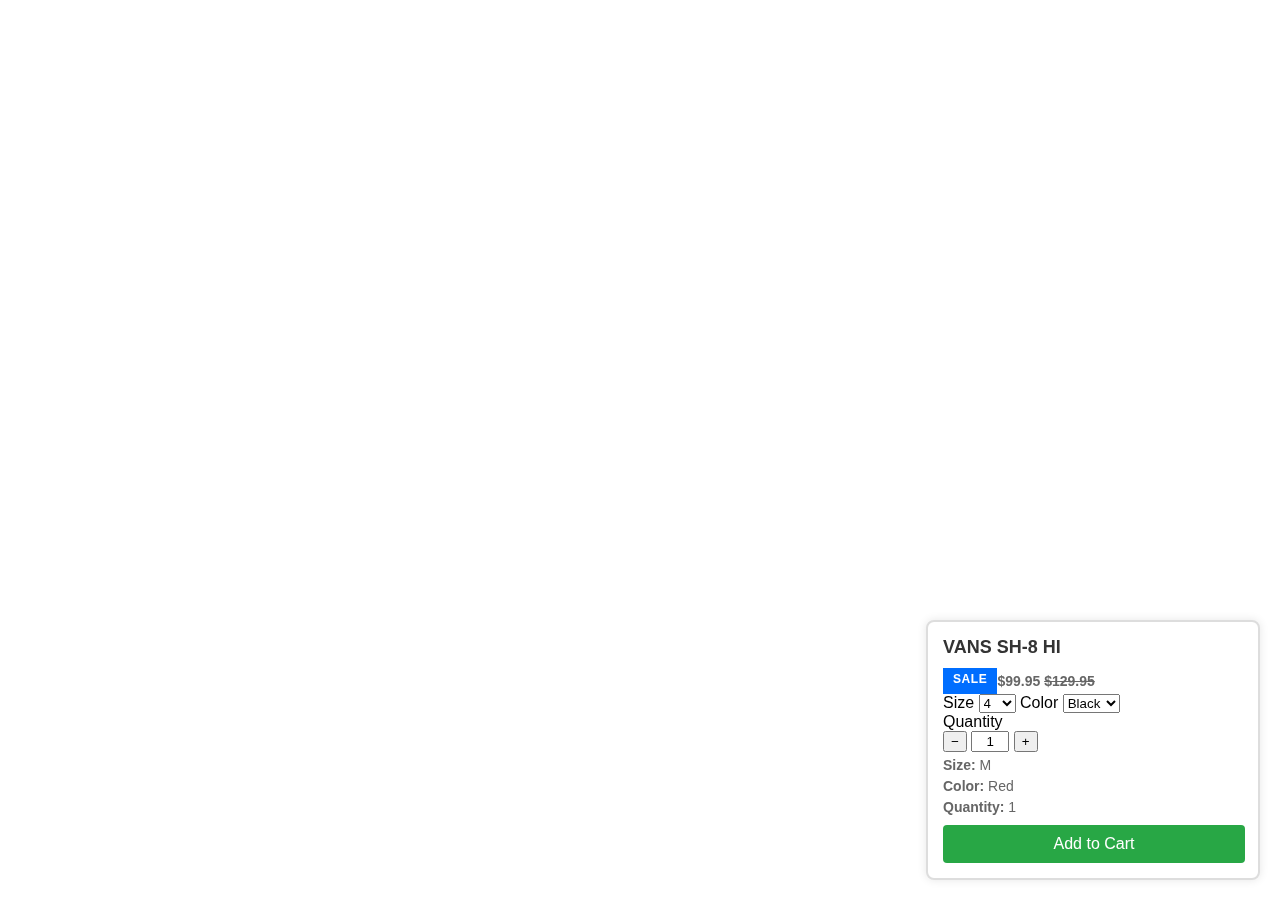
==== index.html @ 7957871f "Product v1" ====
<!DOCTYPE html>
<html lang="en">
<head>
    <meta charset="UTF-8">
    <meta name="viewport" content="width=device-width, initial-scale=1.0">
    <title>VANS SH-8 HI - Posh</title>
</head>
<style>
    body {
        font-family: Arial, sans-serif;
        margin: 0;
        padding: 0;
        box-sizing: border-box;
    }

    /* Estilos do pop-up */
    .popup {
        position: fixed;
        bottom: 20px;
        right: 20px;
        width: 300px;
        background-color: #fff;
        border: 2px solid #ddd;
        border-radius: 8px;
        box-shadow: 0px 0px 10px rgba(0, 0, 0, 0.1);
        padding: 15px;
        z-index: 1000;
    }

    .popup h2 {
        font-size: 18px;
        margin: 0 0 10px 0;
        color: #333;
    }

    .popup p {
        font-size: 14px;
        margin: 5px 0;
        color: #666;
    }

    .popup .product-info {
        margin-bottom: 10px;
    }

    .popup .add-to-cart {
        display: block;
        width: 94%;
        text-align: center;
        background-color: #28a745;
        color: #fff;
        padding: 10px;
        border: none;
        border-radius: 4px;
        cursor: pointer;
        text-decoration: none;
    }

    .popup .add-to-cart:hover {
        background-color: #218838;
    }

    .product-tag {
        font-size: .875em;
        font-weight: 700;
        letter-spacing: .6px;
        text-transform: uppercase;
        display: inline-block;
        font-size: .75em;
        background-color: #006eff;
        color: #fff;
        padding: 4px 10px;
    }

    /* Estilos responsivos */
    @media (max-width: 600px) {
        .popup {
            width: 100%;
            bottom: 0;
            right: 0;
            left: 0;
            margin: 0;
            border-radius: 0;
        }
    }
</style>

<body>
    <div class="popup">
        
        <h2>VANS SH-8 HI</h2>
        <div style="display:inline-flex">
            <div class="product-tag">Sale</div>
            <p><strong> $99.95 <s>$129.95</s></p></strong>
        </div>

        <div class="selector-wrapper js product-form__item">
            <label>Size</label>
                <select class="single-option-selector single-option-selector-product-template product-form__input" id="SingleOptionSelector-0" data-name="Size" data-index="option1">
                
                    <option value="4" selected="selected">4</option>
                    <option value="5">5</option>
                    <option value="6">6</option>
                    <option value="7">7</option>
                    <option value="8">8</option>
                    <option value="9">9</option>
                    <option value="10">10</option>
                    <option value="11">11</option>
                    <option value="12">12</option>
                    <option value="14">14</option>
                
                </select>

                <label>Color</label>
                <select class="single-option-selector single-option-selector-product-template product-form__input" id="SingleOptionSelector-0" data-name="Size" data-index="option1">
                
                    <option value="4" selected="selected">Black</option>
                    <option value="5">White</option>
                
                </select>
                <div class="product-form__item product-form__item--quantity">
                    <label>Quantity</label>
                    <div>
                        <button type="button">
                          <span>−</span>
                        </button>
                            <input type="text" value="1" style="width: 10%; text-align: center;">
                        <button type="button">
                          <span>+</span>
                        </button>
                    </div>
                </div>
        </div>
        
        <div class="product-info">
            <p><strong>Size:</strong> M</p>
            <p><strong>Color:</strong> Red</p>
            <p><strong>Quantity:</strong> 1</p>
        </div>
        <a href="#" class="add-to-cart">Add to Cart</a>
    </div>
</body>
</html>
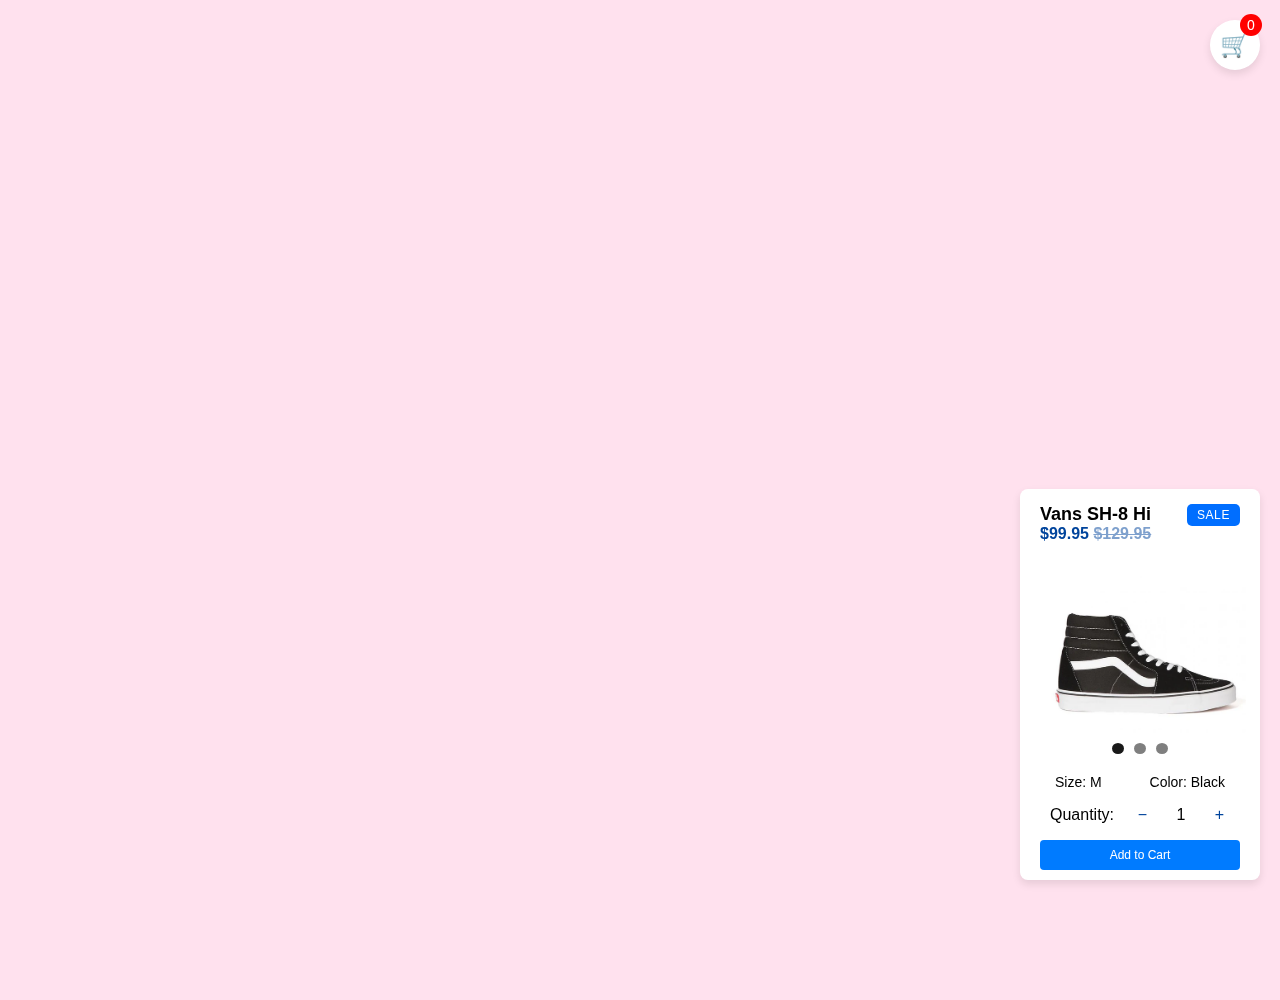
==== commit 30cb6cbc: "tela teste renomeada para principal" ====
--- a/index.html
+++ b/index.html
@@ -3,141 +3,89 @@
 <head>
     <meta charset="UTF-8">
     <meta name="viewport" content="width=device-width, initial-scale=1.0">
-    <title>VANS SH-8 HI - Posh</title>
+    <title>VANS SH-8 HI</title>
+    <link rel="stylesheet" href="https://cdnjs.cloudflare.com/ajax/libs/font-awesome/6.5.0/css/all.min.css">
+
 </head>
-<style>
-    body {
-        font-family: Arial, sans-serif;
-        margin: 0;
-        padding: 0;
-        box-sizing: border-box;
-    }
 
-    /* Estilos do pop-up */
-    .popup {
-        position: fixed;
-        bottom: 20px;
-        right: 20px;
-        width: 300px;
-        background-color: #fff;
-        border: 2px solid #ddd;
-        border-radius: 8px;
-        box-shadow: 0px 0px 10px rgba(0, 0, 0, 0.1);
-        padding: 15px;
-        z-index: 1000;
-    }
-
-    .popup h2 {
-        font-size: 18px;
-        margin: 0 0 10px 0;
-        color: #333;
-    }
-
-    .popup p {
-        font-size: 14px;
-        margin: 5px 0;
-        color: #666;
-    }
-
-    .popup .product-info {
-        margin-bottom: 10px;
-    }
-
-    .popup .add-to-cart {
-        display: block;
-        width: 94%;
-        text-align: center;
-        background-color: #28a745;
-        color: #fff;
-        padding: 10px;
-        border: none;
-        border-radius: 4px;
-        cursor: pointer;
-        text-decoration: none;
-    }
-
-    .popup .add-to-cart:hover {
-        background-color: #218838;
-    }
-
-    .product-tag {
-        font-size: .875em;
-        font-weight: 700;
-        letter-spacing: .6px;
-        text-transform: uppercase;
-        display: inline-block;
-        font-size: .75em;
-        background-color: #006eff;
-        color: #fff;
-        padding: 4px 10px;
-    }
-
-    /* Estilos responsivos */
-    @media (max-width: 600px) {
-        .popup {
-            width: 100%;
-            bottom: 0;
-            right: 0;
-            left: 0;
-            margin: 0;
-            border-radius: 0;
-        }
-    }
-</style>
+<link rel="stylesheet" href="./style.css">
 
 <body>
-    <div class="popup">
-        
-        <h2>VANS SH-8 HI</h2>
-        <div style="display:inline-flex">
+    <!-- Cart Icon with Quantity -->
+    <div class="cart-container" id="cartBtn">
+        <div class="cart-icon">
+            🛒
+            <span class="cart-count" id="cartCount">0</span>
+        </div>
+    </div>
+
+    <div class="mockContent"></div>    
+
+    <div class="sticky-popup" id="stickyPopup">
+    
+        <div class="productHeader">
+            <div class="productNameWrapper">
+                <span class="productName">Vans SH-8 Hi</span>
+                <span class="productPrice">$99.95 <s>$129.95</s> </span>
+            </div>
             <div class="product-tag">Sale</div>
-            <p><strong> $99.95 <s>$129.95</s></p></strong>
         </div>
 
-        <div class="selector-wrapper js product-form__item">
-            <label>Size</label>
-                <select class="single-option-selector single-option-selector-product-template product-form__input" id="SingleOptionSelector-0" data-name="Size" data-index="option1">
-                
-                    <option value="4" selected="selected">4</option>
-                    <option value="5">5</option>
-                    <option value="6">6</option>
-                    <option value="7">7</option>
-                    <option value="8">8</option>
-                    <option value="9">9</option>
-                    <option value="10">10</option>
-                    <option value="11">11</option>
-                    <option value="12">12</option>
-                    <option value="14">14</option>
-                
-                </select>
+        <div class="carousel">
+            <div class="carousel-images">
+                <img src="./Imagem/Shoes1.webp" alt="Imagem 1" class="carousel-image">
+                <img src="./Imagem/Shoes2.webp" alt="Imagem 2" class="carousel-image">
+                <img src="./Imagem/Shoes3.webp" alt="Imagem 3" class="carousel-image">
+            </div>
 
-                <label>Color</label>
-                <select class="single-option-selector single-option-selector-product-template product-form__input" id="SingleOptionSelector-0" data-name="Size" data-index="option1">
-                
-                    <option value="4" selected="selected">Black</option>
-                    <option value="5">White</option>
-                
-                </select>
-                <div class="product-form__item product-form__item--quantity">
-                    <label>Quantity</label>
-                    <div>
-                        <button type="button">
-                          <span>−</span>
-                        </button>
-                            <input type="text" value="1" style="width: 10%; text-align: center;">
-                        <button type="button">
-                          <span>+</span>
-                        </button>
-                    </div>
-                </div>
+            <div class="carousel-controls" id="carouselControls"></div>
         </div>
         
-        <div class="product-info">
-            <p><strong>Size:</strong> M</p>
-            <p><strong>Color:</strong> Red</p>
-            <p><strong>Quantity:</strong> 1</p>
+        <div class="productDetails">
+            <span id="productSize">Size: M</span>
+            <span id="productColor">Color: Black</span>
         </div>
-        <a href="#" class="add-to-cart">Add to Cart</a>
+
+        <div class="productQuantityWrapper">
+            <span>Quantity:</span>
+
+            <button type="button" class="quantityItemBtn">
+                <span id="btnMinus">−</span>
+            </button>
+    
+             <span class="quantityItem">1</span>
+    
+            <button type="button" class="quantityItemBtn">        
+                <span id="btnPlus">+</span>
+            </button>
+        </div>
+
+
+        <button id="addToCartBtn">Add to Cart</button>
     </div>
+
+    <div class="modal" id="modal">
+        <div class="modal-content">
+            <span class="cartNameModal">Cart</span>
+
+            <img class="cartShoesImg" src="./Imagem/Shoes1.webp">
+
+            <span class="productNameModal">Vans SH-8 Hi</span>
+
+            <span class="productQuantityModal">Quantity:</span>
+            <span class="productValueModal" id="productValueModal">1</span>
+
+            <span class="productColorModal">Color: Black</span>
+            
+            <div class="trashModal">
+                <span class="fa fa-trash-alt"></span>
+            </div>
+        </div>
+        <div id="noProductShop">No product yet</div>
+    </div>
+
 </body>
-</html>+</html>
+
+<script src="script.js"></script>
+
--- a/style.css
+++ b/style.css
@@ -0,0 +1,345 @@
+body {
+    font-family: 'Roboto', sans-serif;
+    margin: 0;
+    padding: 0;
+    box-sizing: border-box;
+    background-color: rgb(255, 225, 238);
+}
+
+
+.cart-container {
+    position: fixed;
+    top: 20px;
+    right: 20px;
+    z-index: 1001;
+    width: 60px;
+    height: 60px;
+    background-color: white;
+    border-radius: 50%;
+    display: flex;
+    align-items: center;
+    justify-content: center;
+    box-shadow: 0 4px 8px rgba(0, 0, 0, 0.1);
+    transition: transform 0.3s ease;
+}
+
+.cart-icon {
+    font-size: 24px;
+    position: relative;
+    cursor: pointer;
+}
+
+.cart-count {
+    position: absolute;
+    top: -17px;
+    right: -12px;
+    background-color: red;
+    color: white;
+    font-size: 14px;
+    width: 22px;
+    height: 22px;
+    border-radius: 50%;
+    display: flex;
+    align-items: center;
+    justify-content: center;
+}
+
+.sticky-popup {
+    position: fixed;
+    bottom: 20px;
+    right: 20px;
+    width: 250px;
+    padding: 15px;
+    background-color: #ffffff;
+    box-shadow: 0px 4px 8px rgba(0, 0, 0, 0.1);
+    border-radius: 8px;
+    z-index: 1000;
+}
+
+.sticky-popup h3 {
+    margin: 0 0 10px 0;
+    font-size: 18px;
+    color: #333;
+}
+
+.sticky-popup p {
+    margin: 5px 0;
+    font-size: 14px;
+    color: #555;
+}
+
+#addToCartBtn {
+    display: block;
+    margin: 15px auto 0;
+    width: 200px;
+
+    border: none;
+    border-radius: 4px;
+
+    background-color: #007bff;
+    color: white;
+    cursor: pointer;
+    font-size: 14px;
+
+    transition: transform 0.3s ease;
+}
+
+.cart-container:hover {
+    transform: scale(1.08);
+}
+
+#addToCartBtn:hover {
+    transform: scale(1.02);
+    background-color: #0054ae;
+}
+
+.product-image {
+    width: 100%;
+    height: auto;
+    margin-bottom: 10px;
+    border-radius: 4px;
+    box-shadow: 0px 2px 4px rgba(0, 0, 0, 0.1);
+}
+
+.carousel {
+    position: relative;
+    width: 100%;
+    max-width: 250px;
+    margin-bottom: 10px;
+    overflow: hidden;
+    text-align: center;
+}
+
+.carousel-images {
+    display: flex;
+    transition: transform 0.5s ease;
+}
+
+.carousel-image {
+    min-width: 90%;
+    margin-left: 18px;
+    border-radius: 4px;
+}
+
+.carousel-controls {
+    display: flex;
+    justify-content: center;
+    gap: 10px;
+    margin-top: 10px;
+
+}
+
+.carousel-btn {
+    width: 10px;
+    height: 11px;
+    background-color: rgba(0, 0, 0, 0.5);
+    border: none;
+    border-radius: 50%;
+    cursor: pointer;
+    transition: background-color 0.3s ease;
+}
+
+.carousel-btn.active {
+    background-color: rgba(0, 0, 0, 0.9);
+}
+
+.carousel-btn:hover {
+    background-color: rgba(0, 0, 0, 0.7);
+}
+
+.cart-container {
+    width: 50px;
+    height: 50px;
+}
+
+.sticky-popup {
+    width: 220px;
+    padding: 10px;
+}
+
+.sticky-popup #addToCartBtn {
+    padding: 8px;
+    font-size: 12px;
+}
+
+.carousel {
+    max-width: 220px;
+}
+
+.quantityItem{
+    display: inline-block;
+    text-align: center;
+
+    width: 20px;
+}
+
+.quantityItemBtn{
+    background: none;
+    border: none;
+    cursor: pointer;
+    font-size: 16px;
+    color: #00449c;
+}
+
+.mockContent{
+    height: 1000px;
+}
+
+.product-tag {
+    font-size: 12px;
+    font-weight: 500;
+    letter-spacing: .6px;
+    text-transform: uppercase;
+    background-color: #006eff;
+    color: #fff;
+    padding: 4px 10px;
+}
+
+.productName{
+    font-size: 18px;
+    font-weight: 700;   
+}
+
+s{
+    opacity: 0.5;
+}
+
+.productHeader{
+    display: flex;
+    justify-content: space-between;
+    align-items: flex-start;
+    margin-bottom: 10px;
+    padding: 5px 10px;
+}
+
+.productNameWrapper{
+    display: flex;
+    flex-direction: column;
+}
+
+.product-tag{
+    border-radius: 5px;
+    font-size: 12px;
+}
+
+.productPrice{
+    font-size: 16px;
+    font-weight: 600;
+    color: #00449c;
+}
+
+.productDetails{
+    display: flex;
+    justify-content: space-between;
+    font-size: 14px;
+    padding: 0 25px;
+    margin: 20px 0 15px;
+}
+
+.productQuantityWrapper{
+    display: flex;
+    justify-content: space-between;
+    align-items: center;
+    margin: 0 20px 10px;
+}
+
+
+/* MODAL CART SHOP*/
+
+.modal {
+    display: none;
+
+    position: fixed;
+    z-index: 5000;
+    top: 80px;
+    right: 20px;
+    height: 120px;
+    width: 300px;
+    background-color: white;
+    border-radius: 12px;
+    box-shadow: 0 4px 8px rgba(0, 0, 0, 0.1);
+    transition: transform 0.3s ease;
+    
+}
+
+.modal-content{
+    display: none;
+}
+
+.cartNameModal{
+    position: absolute;
+    top: 12px;
+    left: 13px;
+    font-size: 16px;
+    font-weight: 600;
+    color: #333;
+}
+
+.cartShoesImg{
+    width: 75px;
+    height: auto;
+    position: absolute;
+    top: 40px;
+    left: 13px;
+    border-radius: 8px;
+    box-shadow: 0px 0px 4px 1px rgba(0, 0, 0, 0.2);
+
+}
+
+.productNameModal{
+    position: absolute;
+    top: 50px;
+    left: 100px;
+    font-size: 14px;
+    font-weight: 600;
+    color: #333;
+}
+
+.productQuantityModal{
+    position: absolute;
+    top: 72px;
+    left: 100px;
+    font-size: 11px;
+    color: #555;   
+}
+
+.productValueModal{
+    position: absolute;
+    top: 72px;
+    left: 150px;
+    font-size: 11px;
+    color: #555; 
+}
+
+.productColorModal{
+    position: absolute;
+    top: 72px;
+    left: 175px;
+    font-size: 11px;
+    color: #555; 
+}
+
+.trashModal{
+    position: absolute;
+    top: 56px;
+    right: 20px;
+    font-size: 16px;
+    color: #333;
+    cursor: pointer;
+}
+
+.fa-trash-alt {
+    font-size: 16px;
+    cursor: pointer;
+    color: red;
+}
+
+#noProductShop{
+    position: absolute;
+    top: 50%;
+    left: 50%;
+    transform: translate(-50%, -50%);
+    font-size: 12px;
+    font-weight: 600;
+    color: #333;
+}
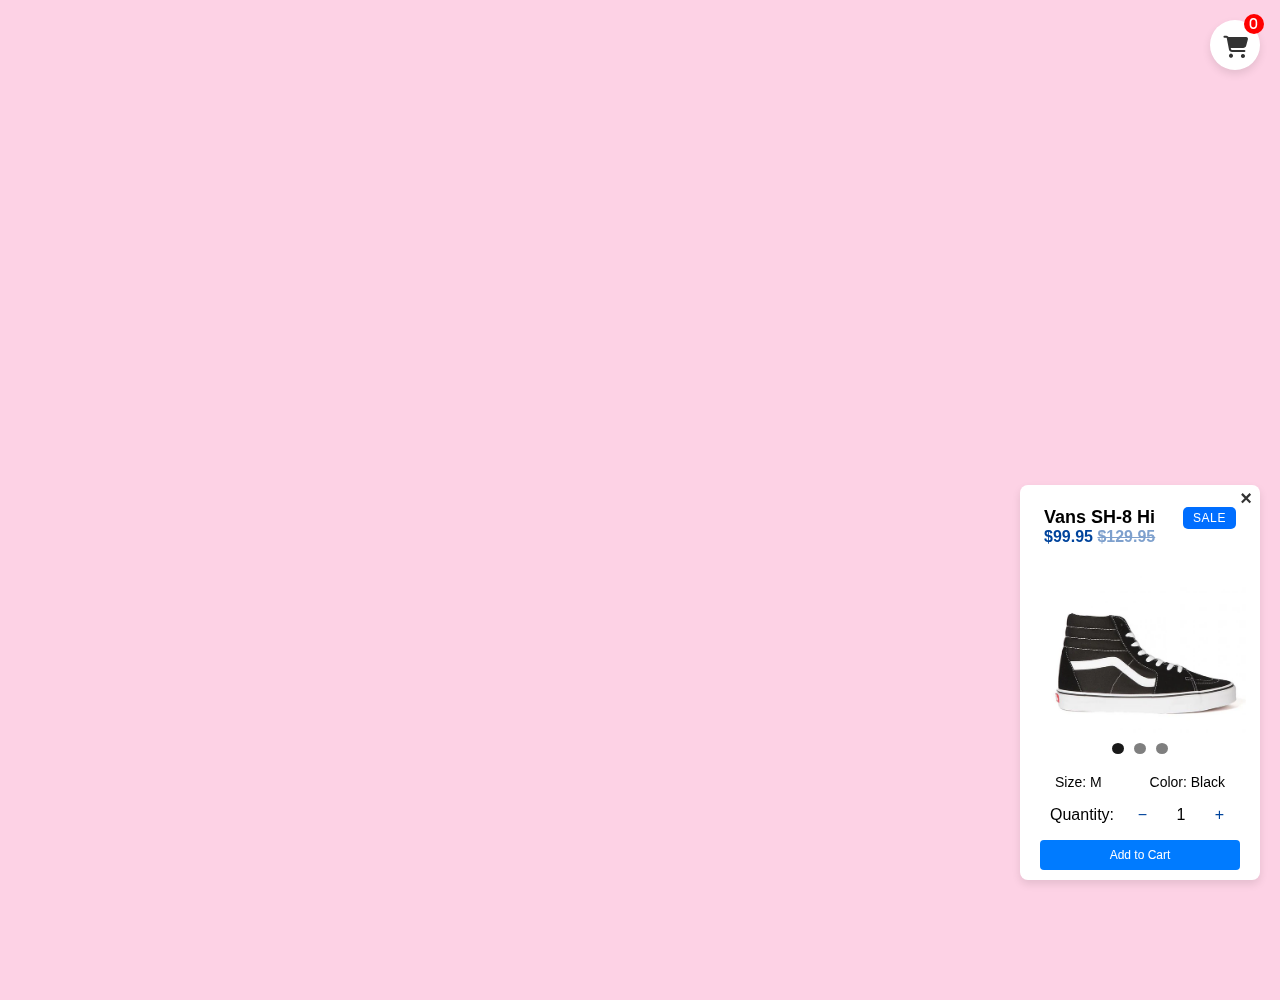
==== commit 1342414c: "Project Status: Finished" ====
--- a/index.html
+++ b/index.html
@@ -5,42 +5,44 @@
     <meta name="viewport" content="width=device-width, initial-scale=1.0">
     <title>VANS SH-8 HI</title>
     <link rel="stylesheet" href="https://cdnjs.cloudflare.com/ajax/libs/font-awesome/6.5.0/css/all.min.css">
+    <link rel="stylesheet" href="style.css">
+</head>
+<body>
+    <!-- Botão do Carrinho -->
+    <div class="bellIcon">
+        <span class="fas fa-bell"></span>
+    </div>
 
-</head>
-
-<link rel="stylesheet" href="./style.css">
-
-<body>
-    <!-- Cart Icon with Quantity -->
     <div class="cart-container" id="cartBtn">
-        <div class="cart-icon">
-            🛒
+        <div class="fas fa-shopping-cart">
             <span class="cart-count" id="cartCount">0</span>
         </div>
     </div>
 
-    <div class="mockContent"></div>    
+    <!-- Conteúdo Mock -->
+    <div class="mockContent"></div>
 
+    <!-- Popup de Produto Fixo -->
     <div class="sticky-popup" id="stickyPopup">
-    
         <div class="productHeader">
-            <div class="productNameWrapper">
+            <div class="productNameWrapper">      
+                <button class="close-modal">&times;</button>
                 <span class="productName">Vans SH-8 Hi</span>
-                <span class="productPrice">$99.95 <s>$129.95</s> </span>
+                <span class="productPrice">$99.95 <s>$129.95</s></span>
             </div>
             <div class="product-tag">Sale</div>
         </div>
 
+        <!-- Carrossel de Imagens -->
         <div class="carousel">
             <div class="carousel-images">
-                <img src="./Imagem/Shoes1.webp" alt="Imagem 1" class="carousel-image">
-                <img src="./Imagem/Shoes2.webp" alt="Imagem 2" class="carousel-image">
-                <img src="./Imagem/Shoes3.webp" alt="Imagem 3" class="carousel-image">
+                <img src="Imagem/Shoes1.webp" alt="Imagem 1" class="carousel-image">
+                <img src="Imagem/Shoes2.webp" alt="Imagem 2" class="carousel-image">
+                <img src="Imagem/Shoes3.webp" alt="Imagem 3" class="carousel-image">
             </div>
-
             <div class="carousel-controls" id="carouselControls"></div>
         </div>
-        
+
         <div class="productDetails">
             <span id="productSize">Size: M</span>
             <span id="productColor">Color: Black</span>
@@ -48,44 +50,30 @@
 
         <div class="productQuantityWrapper">
             <span>Quantity:</span>
-
-            <button type="button" class="quantityItemBtn">
-                <span id="btnMinus">−</span>
-            </button>
-    
-             <span class="quantityItem">1</span>
-    
-            <button type="button" class="quantityItemBtn">        
-                <span id="btnPlus">+</span>
-            </button>
+            <button type="button" class="quantityItemBtn" id="btnMinus">−</button>
+            <span class="quantityItem">1</span>
+            <button type="button" class="quantityItemBtn" id="btnPlus">+</button>
         </div>
-
 
         <button id="addToCartBtn">Add to Cart</button>
     </div>
 
+    <!-- Modal de Carrinho -->
     <div class="modal" id="modal">
         <div class="modal-content">
             <span class="cartNameModal">Cart</span>
-
-            <img class="cartShoesImg" src="./Imagem/Shoes1.webp">
-
+            <img class="cartShoesImg" src="Imagem/Shoes1.webp">
             <span class="productNameModal">Vans SH-8 Hi</span>
-
             <span class="productQuantityModal">Quantity:</span>
             <span class="productValueModal" id="productValueModal">1</span>
-
             <span class="productColorModal">Color: Black</span>
-            
             <div class="trashModal">
-                <span class="fa fa-trash-alt"></span>
+                <span class="fa fa-trash-alt" id="trashModal"></span>
             </div>
         </div>
         <div id="noProductShop">No product yet</div>
     </div>
 
+    <script src="script.js"></script>
 </body>
 </html>
-
-<script src="script.js"></script>
-
--- a/style.css
+++ b/style.css
@@ -3,7 +3,7 @@
     margin: 0;
     padding: 0;
     box-sizing: border-box;
-    background-color: rgb(255, 225, 238);
+    background-color: rgb(253, 210, 229);
 }
 
 
@@ -21,28 +21,90 @@
     justify-content: center;
     box-shadow: 0 4px 8px rgba(0, 0, 0, 0.1);
     transition: transform 0.3s ease;
+    cursor: pointer;
+
 }
 
 .cart-icon {
     font-size: 24px;
     position: relative;
-    cursor: pointer;
+}
+
+.fa-shopping-cart {
+    font-size: 22px;
+    margin-top: 4px;
+    position: relative;
+    cursor: pointer;
+    color: #333;
 }
 
 .cart-count {
     position: absolute;
-    top: -17px;
-    right: -12px;
+    top: -22px;
+    right: -16px;
     background-color: red;
     color: white;
-    font-size: 14px;
-    width: 22px;
-    height: 22px;
+    font-size: 12px;
+    width: 20px;
+    height: 20px;
     border-radius: 50%;
     display: flex;
     align-items: center;
     justify-content: center;
-}
+
+}
+
+.bellIcon {
+    position: fixed;
+    top: 92%;
+    right: 20px;
+    z-index: 1001;
+    width: 50px;
+    height: 50px;
+    background-color: white;
+    border-radius: 50%;
+    display: flex;
+    align-items: center;
+    justify-content: center;
+    box-shadow: 0 4px 8px rgba(0, 0, 0, 0.1);
+    transition: transform 0.3s ease;
+    display: none;
+    font-size: 22px;
+    cursor: pointer;
+
+}
+
+.bellIcon:hover {
+    transform: scale(1.08);
+}
+
+.fa-bell {
+    font-size: 22px;
+    color: #333;
+    display: inline-block;
+    animation: swing 1s infinite;
+    border: none;
+
+}
+
+@keyframes swing {
+    0% {
+        transform: rotate(0deg);
+    }
+    25% {
+        transform: rotate(-15deg);
+    }
+    50% {
+        transform: rotate(0deg);
+    }
+    75% {
+        transform: rotate(15deg);
+    }
+    100% {
+        transform: rotate(0deg);
+    }
+}
+
 
 .sticky-popup {
     position: fixed;
@@ -208,8 +270,8 @@
     display: flex;
     justify-content: space-between;
     align-items: flex-start;
-    margin-bottom: 10px;
-    padding: 5px 10px;
+    margin-bottom: 0px;
+    padding: 12px 14px;
 }
 
 .productNameWrapper{
@@ -343,3 +405,18 @@
     font-weight: 600;
     color: #333;
 }
+
+.close-modal {
+    position: absolute;
+    top: 1px;
+    right: 2px;
+    background: none;
+    border: none;
+    font-size: 20px;
+    cursor: pointer;
+    color: #333;
+    font-weight: bold;
+}
+.close-modal:hover {
+    color: red;
+}
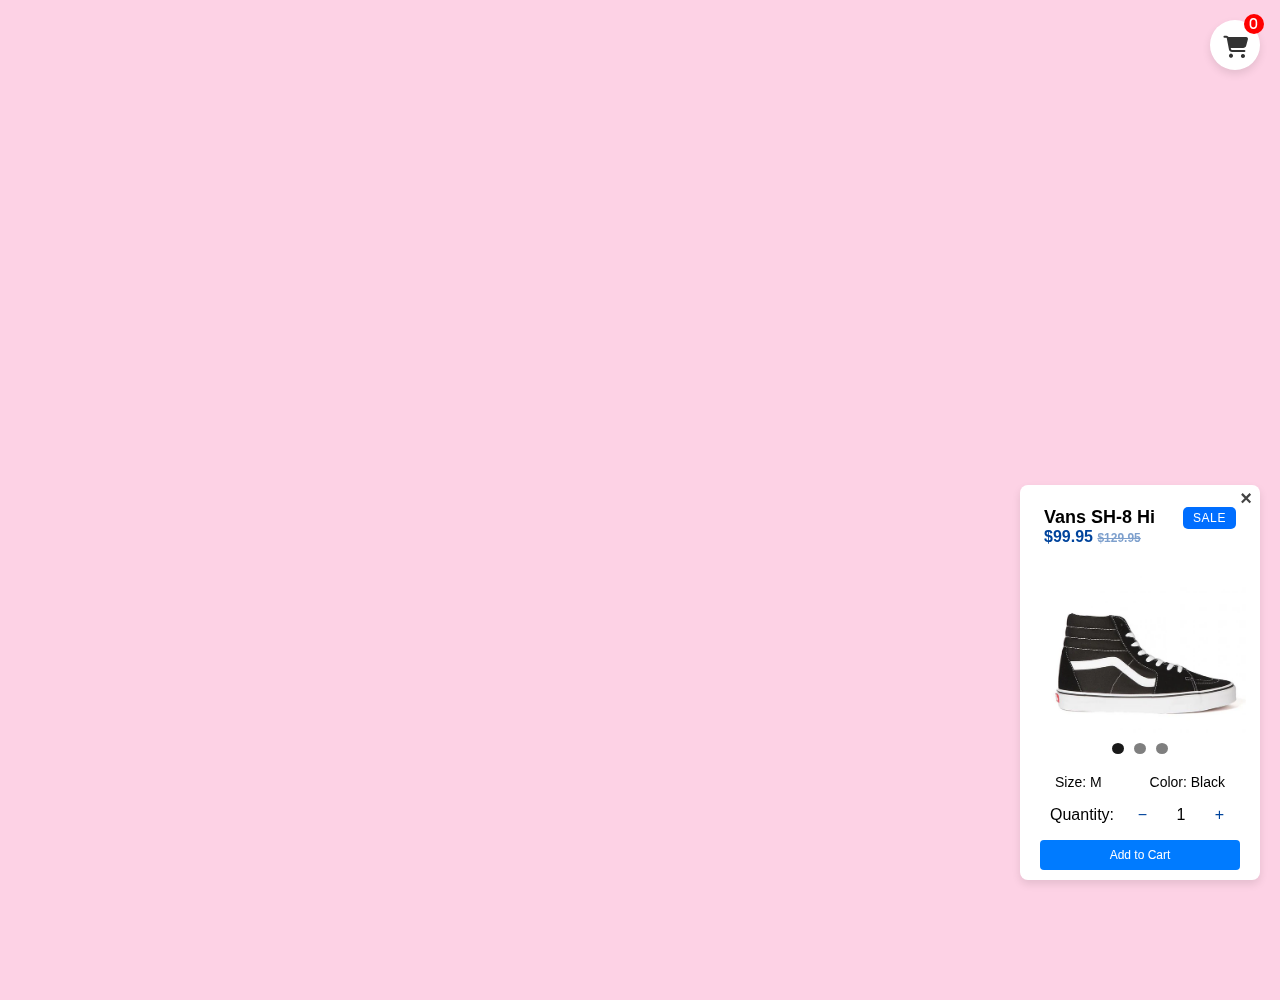
==== commit b63fbf33: "[200~small corrections" ====
--- a/index.html
+++ b/index.html
@@ -9,7 +9,7 @@
 </head>
 <body>
     <!-- Botão do Carrinho -->
-    <div class="bellIcon">
+    <div class="bell-icon">
         <span class="fas fa-bell"></span>
     </div>
 
@@ -20,15 +20,15 @@
     </div>
 
     <!-- Conteúdo Mock -->
-    <div class="mockContent"></div>
+    <div class="mock-content"></div>
 
     <!-- Popup de Produto Fixo -->
     <div class="sticky-popup" id="stickyPopup">
-        <div class="productHeader">
-            <div class="productNameWrapper">      
+        <div class="product-header">
+            <div class="product-name-wrapper">      
                 <button class="close-modal">&times;</button>
-                <span class="productName">Vans SH-8 Hi</span>
-                <span class="productPrice">$99.95 <s>$129.95</s></span>
+                <span class="product-name">Vans SH-8 Hi</span>
+                <span class="product-price">$99.95 <s>$129.95</s></span>
             </div>
             <div class="product-tag">Sale</div>
         </div>
@@ -43,16 +43,16 @@
             <div class="carousel-controls" id="carouselControls"></div>
         </div>
 
-        <div class="productDetails">
+        <div class="product-details">
             <span id="productSize">Size: M</span>
             <span id="productColor">Color: Black</span>
         </div>
 
-        <div class="productQuantityWrapper">
+        <div class="product-quantity-wrapper">
             <span>Quantity:</span>
-            <button type="button" class="quantityItemBtn" id="btnMinus">−</button>
-            <span class="quantityItem">1</span>
-            <button type="button" class="quantityItemBtn" id="btnPlus">+</button>
+            <button type="button" class="quantity-item-btn" id="btnMinus">−</button>
+            <span class="quantity-item">1</span>
+            <button type="button" class="quantity-item-btn" id="btnPlus">+</button>
         </div>
 
         <button id="addToCartBtn">Add to Cart</button>
@@ -60,17 +60,24 @@
 
     <!-- Modal de Carrinho -->
     <div class="modal" id="modal">
+        <button id="closeModal-cart" class="close-modal-cart">&times;</button>
+
         <div class="modal-content">
-            <span class="cartNameModal">Cart</span>
-            <img class="cartShoesImg" src="Imagem/Shoes1.webp">
-            <span class="productNameModal">Vans SH-8 Hi</span>
-            <span class="productQuantityModal">Quantity:</span>
-            <span class="productValueModal" id="productValueModal">1</span>
-            <span class="productColorModal">Color: Black</span>
-            <div class="trashModal">
+            <span class="cart-name-modal">Cart</span>
+            <img class="cart-shoes-img" src="Imagem/Shoes1.webp">
+            
+            <div>
+                <span class="product-name-modal">Vans SH-8 Hi</span>
+                <span class="product-quantity-modal">Quantity:</span>
+                <span class="product-value-modal" id="productValueModal">1</span>
+                <span class="product-color-modal">Color: Black</span>
+            </div>
+            
+            <div class="trash-modal">
                 <span class="fa fa-trash-alt" id="trashModal"></span>
             </div>
         </div>
+
         <div id="noProductShop">No product yet</div>
     </div>
 
--- a/style.css
+++ b/style.css
@@ -54,7 +54,7 @@
 
 }
 
-.bellIcon {
+.bell-icon {
     position: fixed;
     top: 92%;
     right: 20px;
@@ -74,7 +74,7 @@
 
 }
 
-.bellIcon:hover {
+.bell-icon:hover {
     transform: scale(1.08);
 }
 
@@ -144,15 +144,18 @@
     font-size: 14px;
 
     transition: transform 0.3s ease;
-}
-
-.cart-container:hover {
-    transform: scale(1.08);
+
+    padding: 8px;
+    font-size: 12px;
 }
 
 #addToCartBtn:hover {
     transform: scale(1.02);
     background-color: #0054ae;
+}
+
+.cart-container:hover {
+    transform: scale(1.08);
 }
 
 .product-image {
@@ -219,23 +222,18 @@
     padding: 10px;
 }
 
-.sticky-popup #addToCartBtn {
-    padding: 8px;
-    font-size: 12px;
-}
-
 .carousel {
     max-width: 220px;
 }
 
-.quantityItem{
+.quantity-item{
     display: inline-block;
     text-align: center;
 
     width: 20px;
 }
 
-.quantityItemBtn{
+.quantity-item-btn{
     background: none;
     border: none;
     cursor: pointer;
@@ -243,7 +241,7 @@
     color: #00449c;
 }
 
-.mockContent{
+.mock-content{
     height: 1000px;
 }
 
@@ -257,16 +255,17 @@
     padding: 4px 10px;
 }
 
-.productName{
+.product-name{
     font-size: 18px;
     font-weight: 700;   
 }
 
 s{
     opacity: 0.5;
-}
-
-.productHeader{
+    font-size: 12px;
+}
+
+.product-header{
     display: flex;
     justify-content: space-between;
     align-items: flex-start;
@@ -274,7 +273,7 @@
     padding: 12px 14px;
 }
 
-.productNameWrapper{
+.product-name-wrapper{
     display: flex;
     flex-direction: column;
 }
@@ -284,13 +283,13 @@
     font-size: 12px;
 }
 
-.productPrice{
+.product-price{
     font-size: 16px;
     font-weight: 600;
     color: #00449c;
 }
 
-.productDetails{
+.product-details{
     display: flex;
     justify-content: space-between;
     font-size: 14px;
@@ -298,7 +297,7 @@
     margin: 20px 0 15px;
 }
 
-.productQuantityWrapper{
+.product-quantity-wrapper{
     display: flex;
     justify-content: space-between;
     align-items: center;
@@ -307,28 +306,41 @@
 
 
 /* MODAL CART SHOP*/
-
 .modal {
     display: none;
 
     position: fixed;
     z-index: 5000;
-    top: 80px;
+    top: 16px;
     right: 20px;
     height: 120px;
     width: 300px;
     background-color: white;
     border-radius: 12px;
     box-shadow: 0 4px 8px rgba(0, 0, 0, 0.1);
-    transition: transform 0.3s ease;
     
+    animation: transition 0.3s ease;
+    transform: translateY(50%);
+}
+
+@keyframes transition {
+    0% {
+        transform: translateY(20%);
+        opacity: 0%;
+    }
+    40% {
+        opacity: 30%;
+    }
+    90% {
+        opacity: 90%;
+    }
 }
 
 .modal-content{
     display: none;
 }
 
-.cartNameModal{
+.cart-name-modal{
     position: absolute;
     top: 12px;
     left: 13px;
@@ -337,7 +349,7 @@
     color: #333;
 }
 
-.cartShoesImg{
+.cart-shoes-img{
     width: 75px;
     height: auto;
     position: absolute;
@@ -348,7 +360,11 @@
 
 }
 
-.productNameModal{
+.cart-shoes-img:hover{
+    transform: scale(1.02);
+}
+
+.product-name-modal{
     position: absolute;
     top: 50px;
     left: 100px;
@@ -357,7 +373,7 @@
     color: #333;
 }
 
-.productQuantityModal{
+.product-quantity-modal{
     position: absolute;
     top: 72px;
     left: 100px;
@@ -365,7 +381,7 @@
     color: #555;   
 }
 
-.productValueModal{
+.product-value-modal{
     position: absolute;
     top: 72px;
     left: 150px;
@@ -373,7 +389,7 @@
     color: #555; 
 }
 
-.productColorModal{
+.product-color-modal{
     position: absolute;
     top: 72px;
     left: 175px;
@@ -381,7 +397,7 @@
     color: #555; 
 }
 
-.trashModal{
+.trash-modal{
     position: absolute;
     top: 56px;
     right: 20px;
@@ -414,9 +430,24 @@
     border: none;
     font-size: 20px;
     cursor: pointer;
-    color: #333;
+    color: #444444;
     font-weight: bold;
 }
 .close-modal:hover {
-    color: red;
-}
+    color: black;
+}
+
+.close-modal-cart {
+    position: absolute;
+    top: 1px;
+    right: 2px;
+    background: none;
+    border: none;
+    font-size: 20px;
+    cursor: pointer;
+    color: #444444;
+    font-weight: bold;
+}
+.close-modal-cart:hover {
+    color: black;
+}